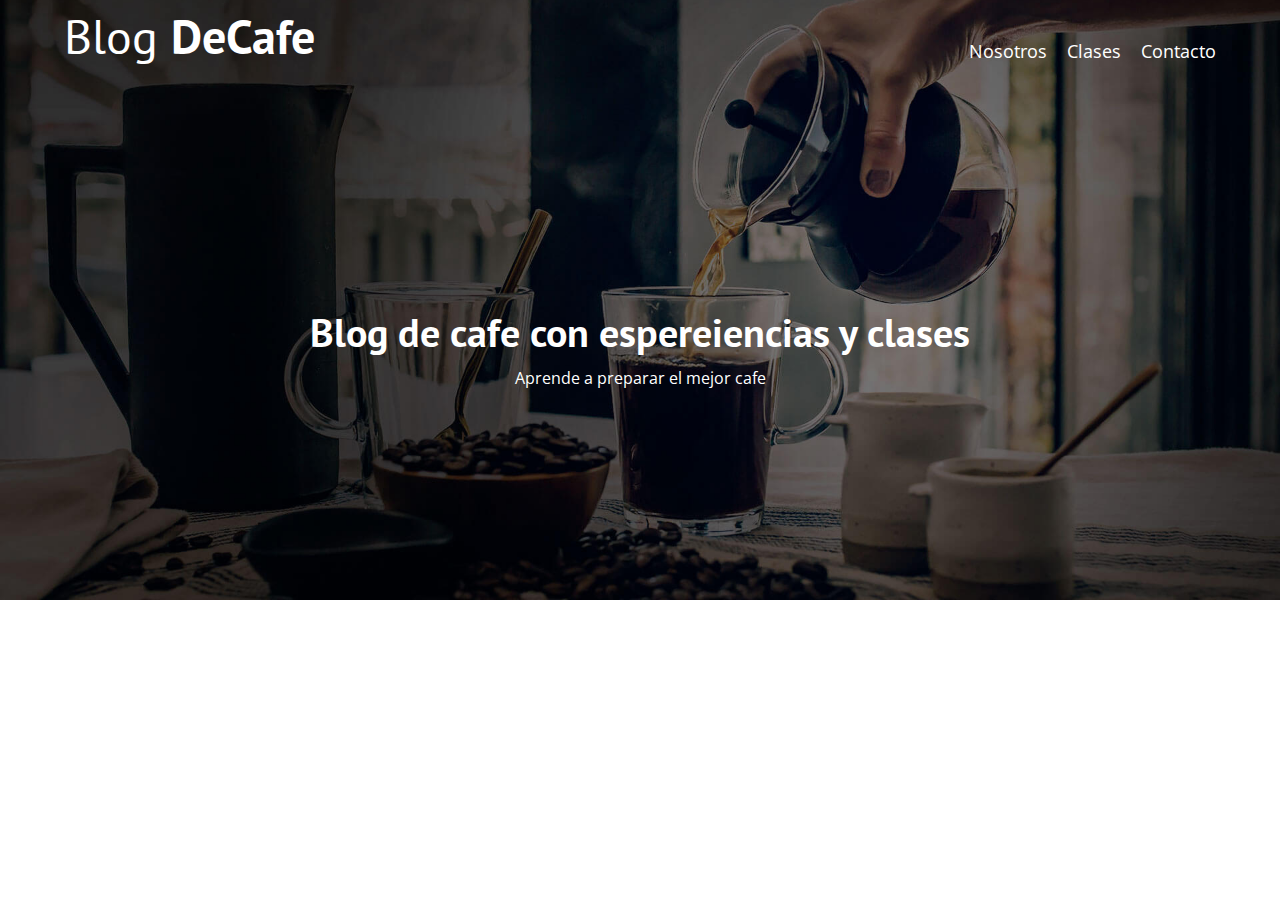
==== index.html @ 22472722 "cambios" ====
<!DOCTYPE html>
<html lang="en">
<head>
    <meta charset="UTF-8">
    <meta http-equiv="X-UA-Compatible" content="IE=edge">
    <meta name="viewport" content="width=device-width, initial-scale=1.0">
    <link rel="stylesheet" href="css/normalize.css">
    <link href="https://fonts.googleapis.com/css2?family=Open+Sans&family=PT+Sans:wght@400;700&display=swap" rel="stylesheet">
    <link rel="stylesheet" href="css/style.css">
    <title>BlogDeCafe</title>
</head>
<body>
    <header class="header">
        <div class="contenedor">
            <div class="barra">
                <a class="logo" href="index.html">
                    <h1 class="logo__nombre no-margin cetrar-texto">Blog <spam class="logo__bold">DeCafe</spam></h1>
                </a>
                <nav class="navegacion">
                    <a href="nosotros.html" class="navegacion__enlace">Nosotros</a>
                    <a href="clases.html" class="navegacion__enlace">Clases</a>
                    <a href="contacto.html" class="navegacion__enlace">Contacto</a>
                </nav>
            </div>
        </div>
        <div class="header__texto">
            <h2 class="no-margin">Blog de cafe con espereiencias y clases</h2>
            <p class="no-margin">Aprende a preparar el mejor cafe</p>
        </div>
    </header>
</body>
</html>
---- css/style.css ----
:root{
    --fuenteHeading: 'PT Sans', sans-serif;
    --fuenteParrafo: 'Open Sans', sans-serif;

    --colorPrimario: #784D3C;
    --blaco: #ffffff;
    --negro: #000000;

}
html{
    box-sizing: border-box;
    font-size: 62.5%;/* 1rem = 10px */

}
*, *:before, *:after{
    box-sizing: inherit;
}
body{
    font-family: var(--fuenteParrafo);
    font-size: 1.6rem;
    line-height: 2;
}
/*globales*/
.contenedor{
    max-width: 120rem;
    margin: 0 auto;
    width: 90%;
}
a{
    text-decoration: none;
}
h1, h2, h3, h4, h5, h6{
    font-family: var(--fuenteHeading);
    margin: 0;
    line-height: 1.5;
}
h1{
    font-size: 4.8rem;
}
h2{
    font-size: 4rem;
}
h3{
    font-size: 3.2rem;
}
h4{
    font-size: 2.8rem;
}
h5{
    font-size: 2.4rem;
}
h6{
    font-size: 2rem;
}
img{
    max-width: 100%;
}
/* utilidades */
 .no-margin{
    margin: 0;
}
.no-padding{
    padding: 0;
} 
.cetrar-texto{
    text-align: center;
}
.header{
    background-image: url(../img/banner.jpg);
    background-size: cover;
    background-repeat: no-repeat;
    background-position: center center;
    height: 60rem;
}
.header__texto{
    padding-top: 5rem;
    text-align: center;
    color: var(--blaco);
}
@media (min-width: 768px){
    .header__texto{
        margin-top: 15rem;
    }
}
@media (min-width: 768px){
    .barra{
        display: flex;
        justify-content: space-between;
        align-items: center;
    }
}
.logo{
    display: block;
    text-align: center;
    margin-bottom: 3rem;
    color: var(--blaco);
}
.logo__nombre{
    font-weight: 400;
}
.logo__bold{
    font-weight: 700;
}
@media (min-width: 768px){
    .navegacion{
        display: flex;
        gap: 2rem;
    }
}
.navegacion__enlace{
    display: block;
    text-align: center;
    font-size: 1.8rem;
    color: var(--blaco);
}
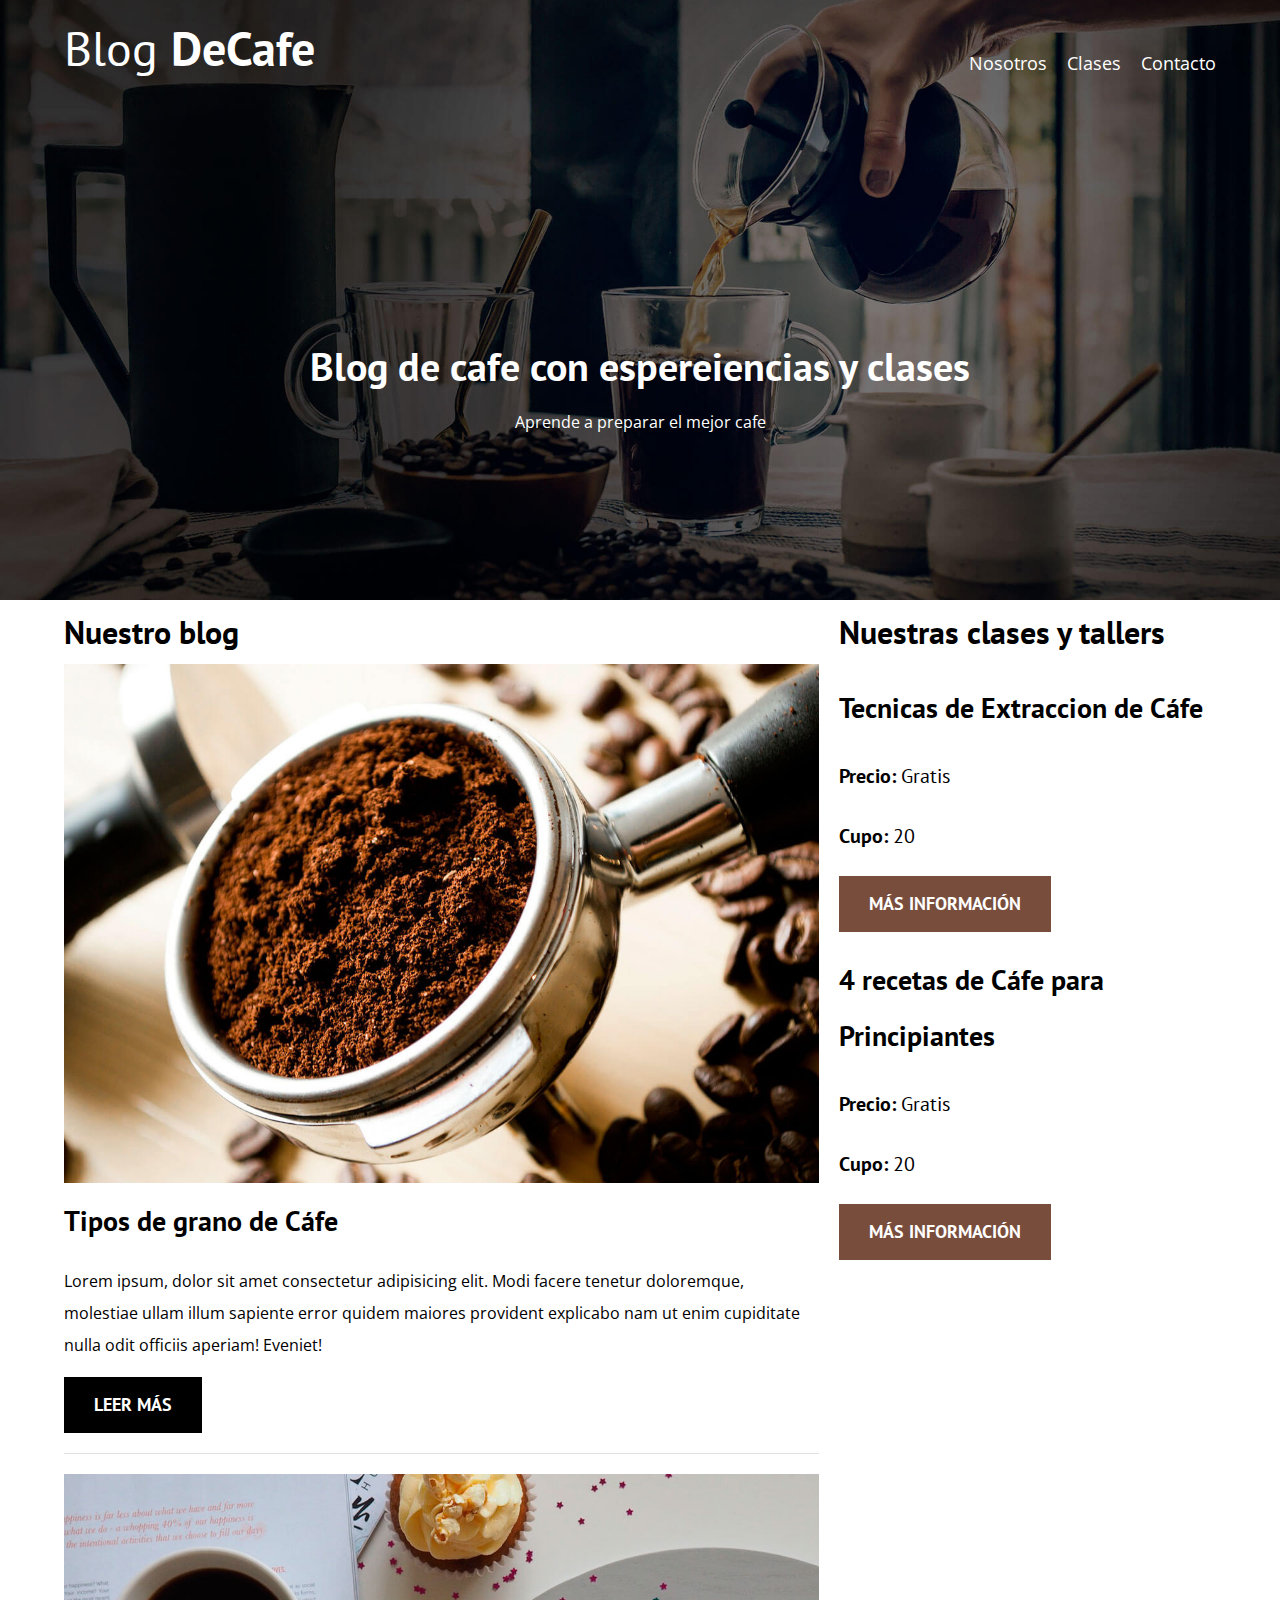
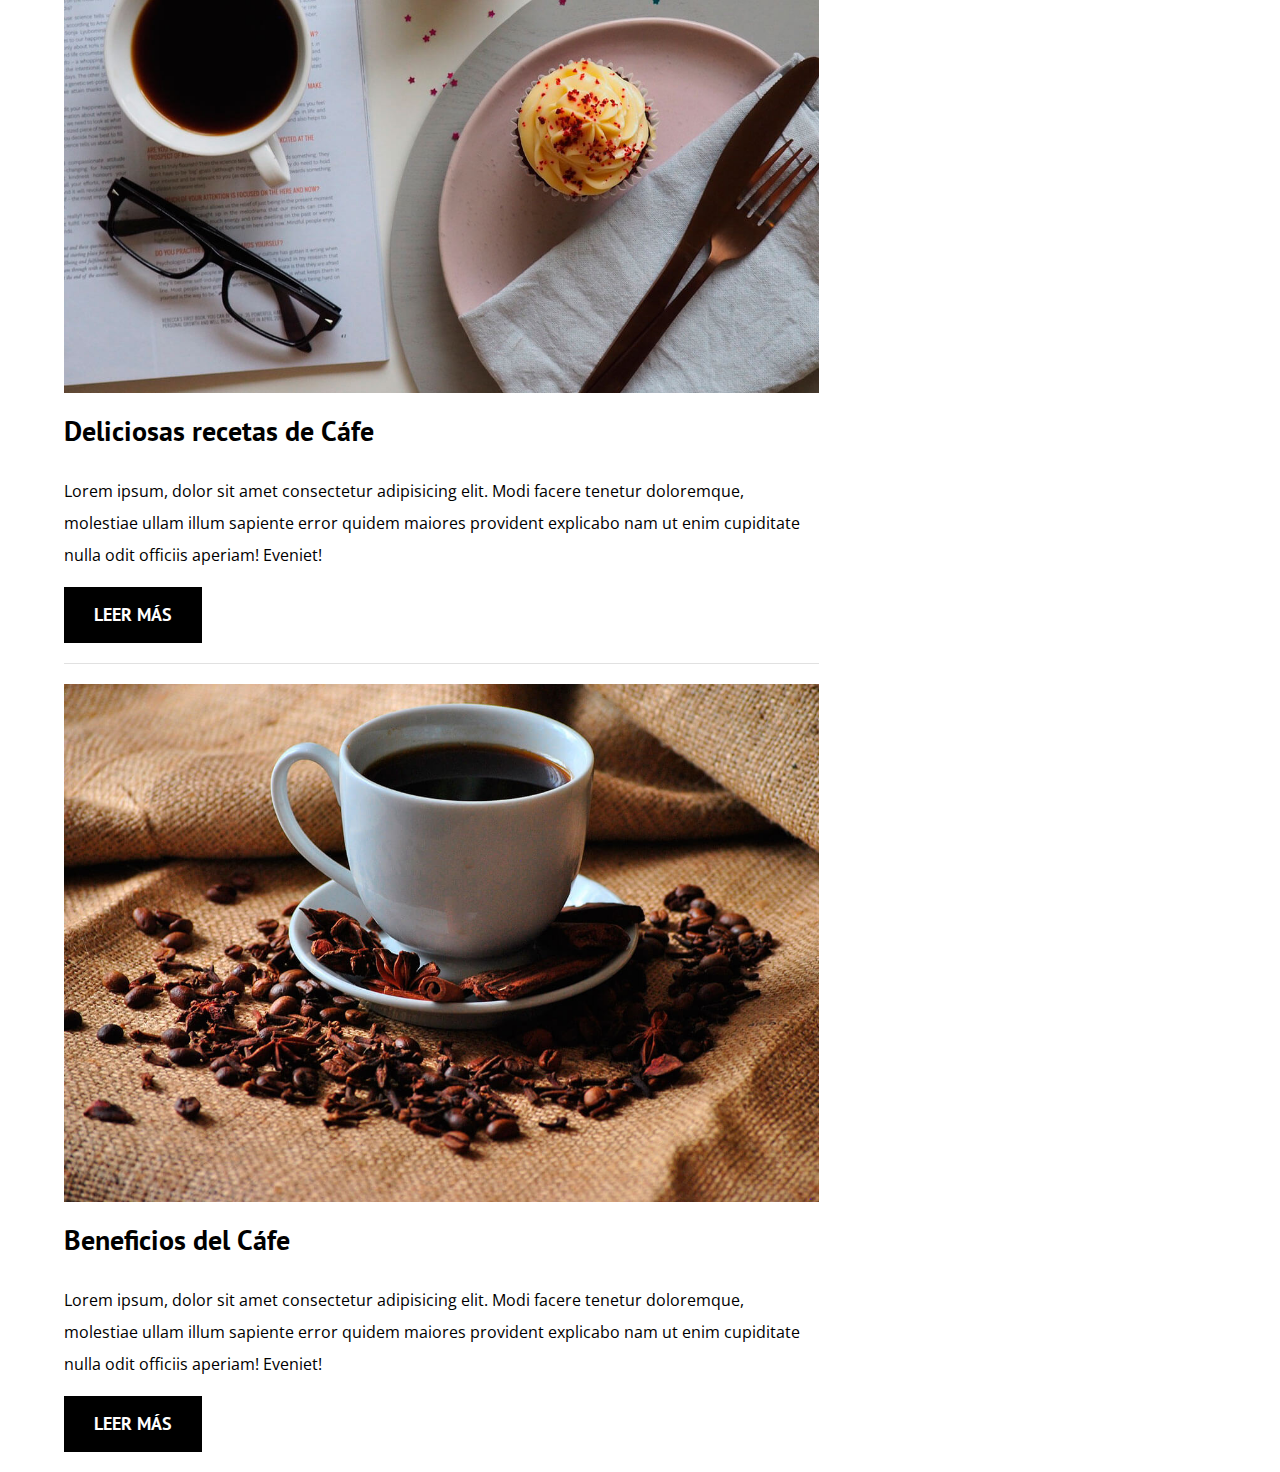
==== commit 166edc6b: "nuevo apartado" ====
--- a/index.html
+++ b/index.html
@@ -28,5 +28,75 @@
             <p class="no-margin">Aprende a preparar el mejor cafe</p>
         </div>
     </header>
+    <div class="contenedor contenido-principal">
+        <main class="blog">
+            <h3>Nuestro blog</h3>
+            <article class="entrada">
+                <div class="entrada__imagen">
+                    <img src="img/blog1.jpg" alt="imagen entrada blog">
+                </div>
+                <div class="entrada__contenido">
+                    <h4 class="no-margin">Tipos de grano de Cáfe</h4>
+                    <p>Lorem ipsum, dolor sit amet consectetur adipisicing elit. Modi facere 
+                        tenetur doloremque, molestiae ullam illum sapiente
+                         error quidem maiores provident explicabo nam ut 
+                        enim cupiditate nulla odit officiis aperiam! Eveniet!</p>
+                    <a href="entrada.html" class="boton boton--primario">Leer más</a>
+                </div>
+            </article>
+            <article class="entrada">
+                <div class="entrada__imagen">
+                    <img src="img/blog2.jpg" alt="imagen entrada blog">
+                </div>
+                <div class="entrada__contenido">
+                    <h4 class="no-margin">Deliciosas recetas de Cáfe</h4>
+                    <p>Lorem ipsum, dolor sit amet consectetur adipisicing elit. Modi facere 
+                        tenetur doloremque, molestiae ullam illum sapiente
+                         error quidem maiores provident explicabo nam ut 
+                        enim cupiditate nulla odit officiis aperiam! Eveniet!</p>
+                    <a href="entrada.html" class="boton boton--primario">Leer más</a>
+                </div>
+            </article>
+            <article class="entrada">
+                <div class="entrada__imagen">
+                    <img src="img/blog3.jpg" alt="imagen entrada blog">
+                </div>
+                <div class="entrada__contenido">
+                    <h4 class="no-margin">Beneficios del Cáfe</h4>
+                    <p>Lorem ipsum, dolor sit amet consectetur adipisicing elit. Modi facere 
+                        tenetur doloremque, molestiae ullam illum sapiente
+                         error quidem maiores provident explicabo nam ut 
+                        enim cupiditate nulla odit officiis aperiam! Eveniet!</p>
+                    <a href="entrada.html" class="boton boton--primario">Leer más</a>
+                </div>
+            </article>
+        </main>
+        <aside class="sidebar">
+            <h3>Nuestras clases y tallers</h3>
+              <ul class="cursos no-padding">
+                <li calass="winget-curso">
+                    <h4 class="no-margin">Tecnicas de Extraccion de Cáfe</h4>
+                    <p class="winget-curso__lable">Precio: 
+                        <spam class="winget-curso__info">Gratis</spam> 
+                    </p>
+                    <p class="winget-curso__lable">Cupo: 
+                        <spam class="winget-curso__info">20</spam> 
+                    </p>
+                    <a href="entrada.html" class="boton boton--secundario">Más información</a>
+                </li>
+
+                <li calass="winget-curso">
+                    <h4 class="no-margin">4 recetas de Cáfe para Principiantes</h4>
+                    <p class="winget-curso__lable">Precio: 
+                        <spam class="winget-curso__info">Gratis</spam> 
+                    </p>
+                    <p class="winget-curso__lable">Cupo: 
+                        <spam class="winget-curso__info">20</spam> 
+                    </p>
+                    <a href="entrada.html" class="boton boton--secundario">Más información</a>
+                </li>
+              </ul>
+        </aside>
+    </div>
 </body>
 </html>--- a/css/style.css
+++ b/css/style.css
@@ -3,6 +3,7 @@
     --fuenteParrafo: 'Open Sans', sans-serif;
 
     --colorPrimario: #784D3C;
+    --gris: #e1e1e1;
     --blaco: #ffffff;
     --negro: #000000;
 
@@ -32,7 +33,8 @@
 h1, h2, h3, h4, h5, h6{
     font-family: var(--fuenteHeading);
     margin: 0;
-    line-height: 1.5;
+    line-height: 2;
+
 }
 h1{
     font-size: 4.8rem;
@@ -113,3 +115,62 @@
     font-size: 1.8rem;
     color: var(--blaco);
 }
+@media (min-width: 768px){
+    .contenido-principal{
+        display: grid;
+        grid-template-columns: 2fr 1fr;
+        column-gap: 2rem;
+    }
+}
+.entrada{
+    border-bottom: 1px solid var(--gris);
+    margin-bottom:  2rem;  
+}
+/*seleccion a la ultima entrada y le quita border para que no se repita en el pie de la pagina*/
+.entrada:last-of-type{
+    border: none;
+    margin-bottom: 0;
+}
+.boton{
+    display: block;
+    font-family: var(--fuenteHeading);
+    color: var(--blaco);
+    text-align: center;
+    padding: 1rem 3rem;
+    font-size: 1.8rem;
+    text-transform: uppercase;
+    font-weight: 700;
+    margin-bottom: 2rem;
+}
+@media (min-width: 768px){
+    .boton{
+        display: inline-block;
+    }
+}
+.boton--primario{
+    background-color: var(--negro);
+}
+.boton--secundario{
+    background-color: var(--colorPrimario);
+}
+.cursos{
+    list-style: none;
+}
+.winget-curso__lable{
+    font-family: var(--fuenteHeading);
+    font-weight: bold;
+}
+.winget-curso__info{
+    font-weight: normal;
+}
+.winget-curso{
+    border-bottom: 1px solid var(--gris);
+    margin-bottom: 2rem;
+}
+.winget-curso:last-of-type{
+    border: none;
+    margin-bottom: 0;
+}
+.winget-curso__lable,.winget-curso__info{
+    font-size: 2rem;
+}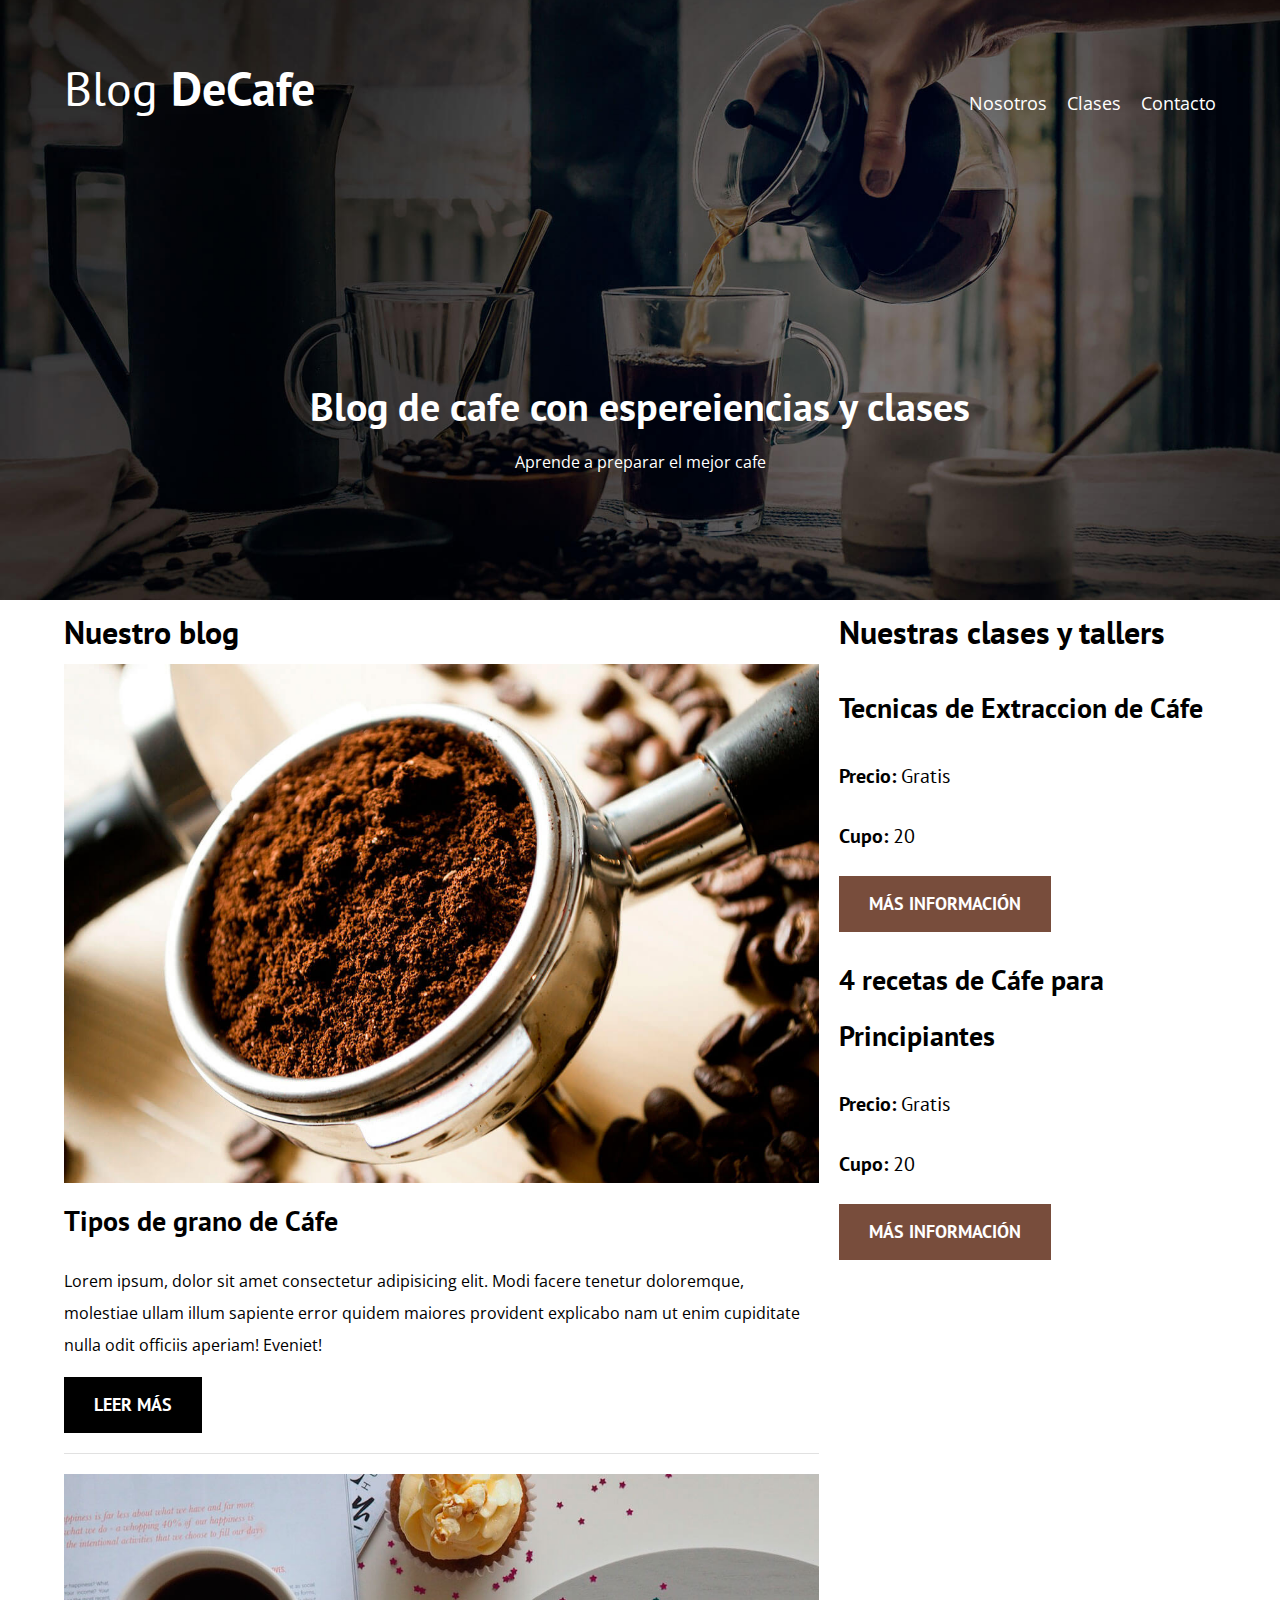
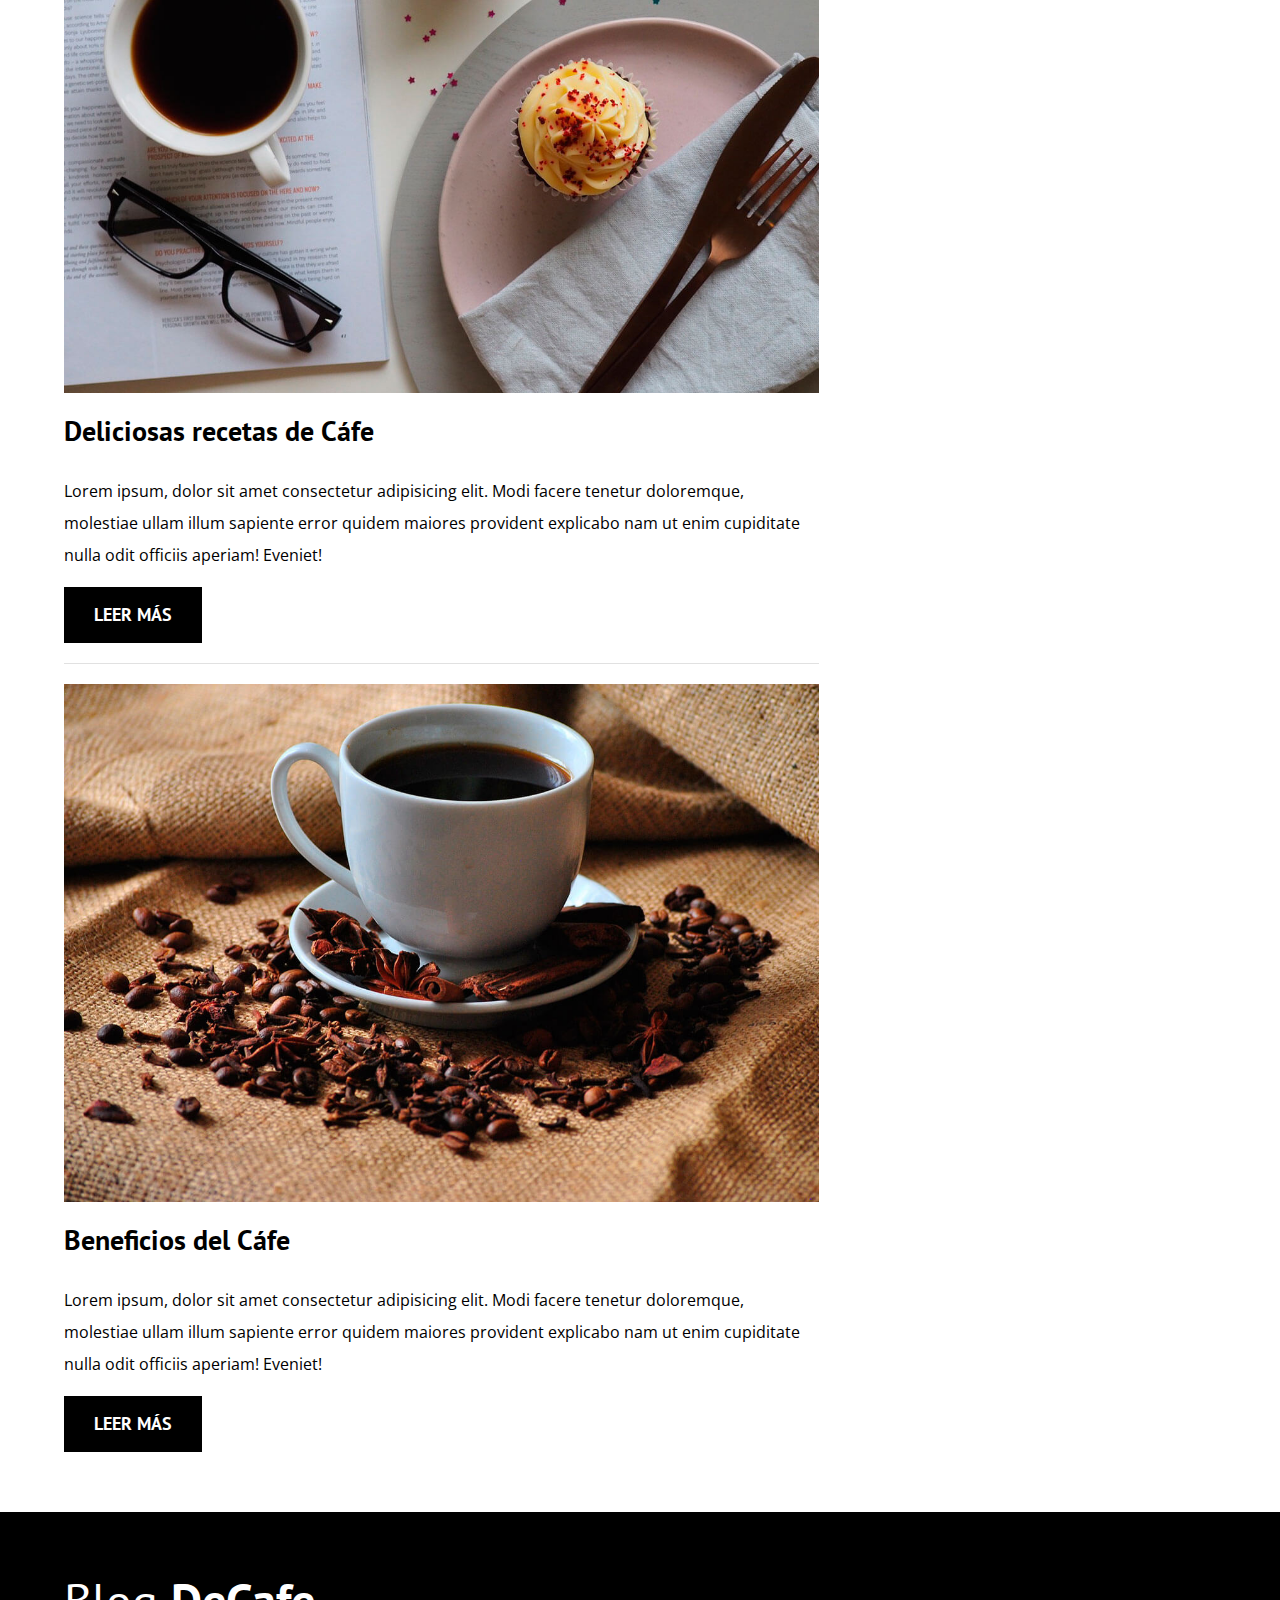
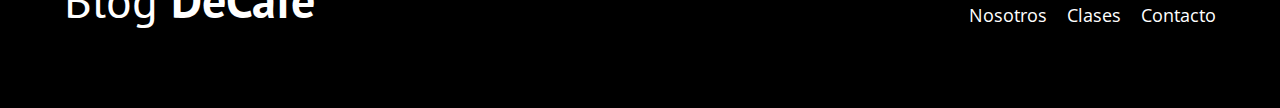
==== commit eb2810bc: "nuvas paginas" ====
--- a/index.html
+++ b/index.html
@@ -98,5 +98,19 @@
               </ul>
         </aside>
     </div>
+    <footer class="footer">
+        <div class="contenedor">
+            <div class="barra">
+                <a class="logo" href="index.html">
+                    <h1 class="logo__nombre no-margin cetrar-texto">Blog <spam class="logo__bold">DeCafe</spam></h1>
+                </a>
+                <nav class="navegacion">
+                    <a href="nosotros.html" class="navegacion__enlace">Nosotros</a>
+                    <a href="clases.html" class="navegacion__enlace">Clases</a>
+                    <a href="contacto.html" class="navegacion__enlace">Contacto</a>
+                </nav>
+            </div>
+        </div>
+    </footer>
 </body>
 </html>--- a/css/style.css
+++ b/css/style.css
@@ -26,6 +26,8 @@
     max-width: 120rem;
     margin: 0 auto;
     width: 90%;
+    /* algo nuevo de cc3 min hace lo mismo que lo de arriba*/
+    width: min(90%, 120rem);
 }
 a{
     text-decoration: none;
@@ -84,6 +86,9 @@
         margin-top: 15rem;
     }
 }
+.barra{
+    padding-top: 4rem;
+}
 @media (min-width: 768px){
     .barra{
         display: flex;
@@ -156,11 +161,11 @@
 .cursos{
     list-style: none;
 }
-.winget-curso__lable{
+.winget-curso__lable,.curso__lable{
     font-family: var(--fuenteHeading);
     font-weight: bold;
 }
-.winget-curso__info{
+.winget-curso__info,.curso__info{
     font-weight: normal;
 }
 .winget-curso{
@@ -171,6 +176,49 @@
     border: none;
     margin-bottom: 0;
 }
-.winget-curso__lable,.winget-curso__info{
+.winget-curso__lable,.winget-curso__info,.curso__lable,.curso__info{
     font-size: 2rem;
-}+}
+.footer{
+    background-color: var(--negro);
+    padding-bottom: 3rem;
+    margin-top: 4rem;
+}
+/**Sobre Nosotros**/
+@media (min-width: 768px){
+    .sobre-nosotros{
+        display: grid;
+        grid-template-columns: repeat(2, 1fr);
+        column-gap: 2rem;
+    }
+}
+.centrar-texto{
+    text-align: center;
+}
+.curso{
+    padding: 3rem 0;
+    border-bottom: 2px solid var(--gris);
+}
+@media (min-width: 768px){
+    .curso{
+        display: grid;
+        grid-template-columns: 1fr 2fr;
+        column-gap: 2rem;
+    }
+}
+.curso:last-of-type{
+    border: none;
+}
+/*esto esta arriba en los winget
+.curso__lable{
+    font-family: var(--fuenteHeading);
+    font-weight: bold;
+}
+.curso__info{
+    font-weight: normal;
+}
+
+.curso__lable,.curso__info{
+    font-size: 2rem;
+}
+*/
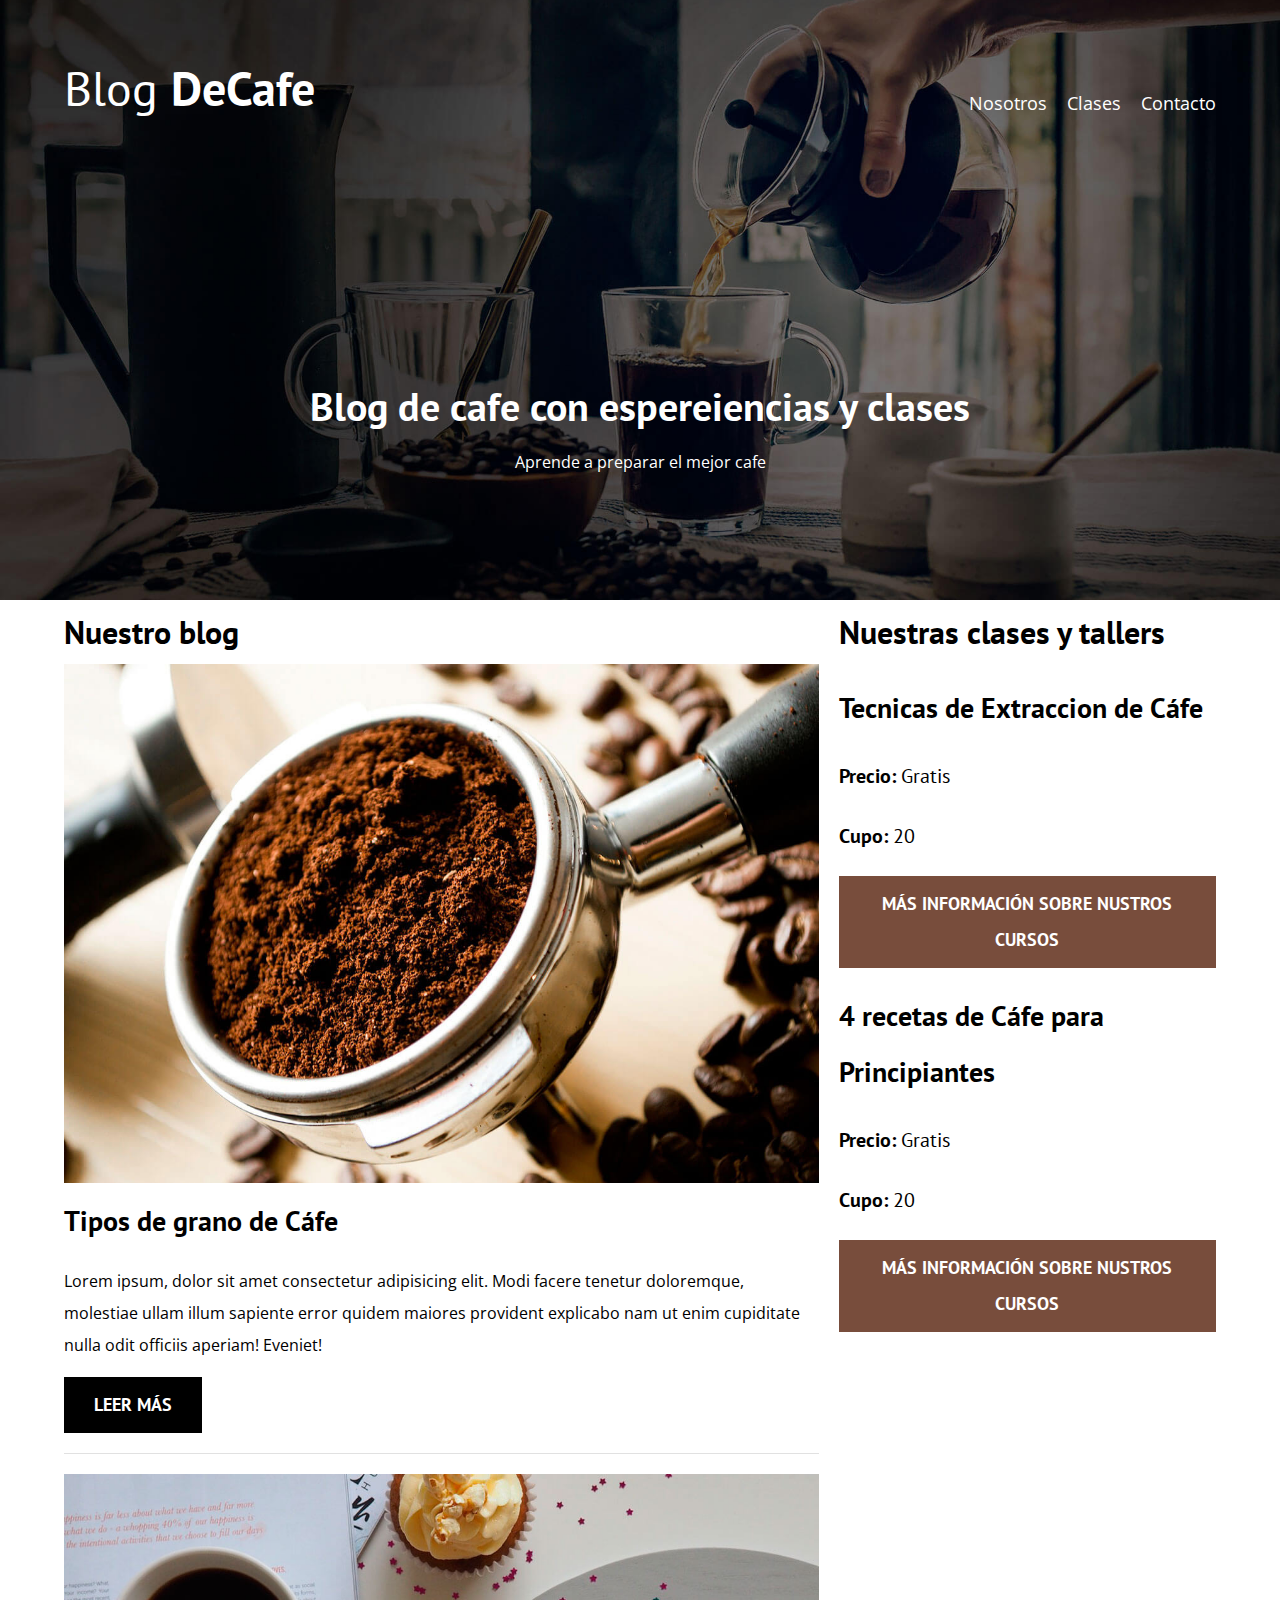
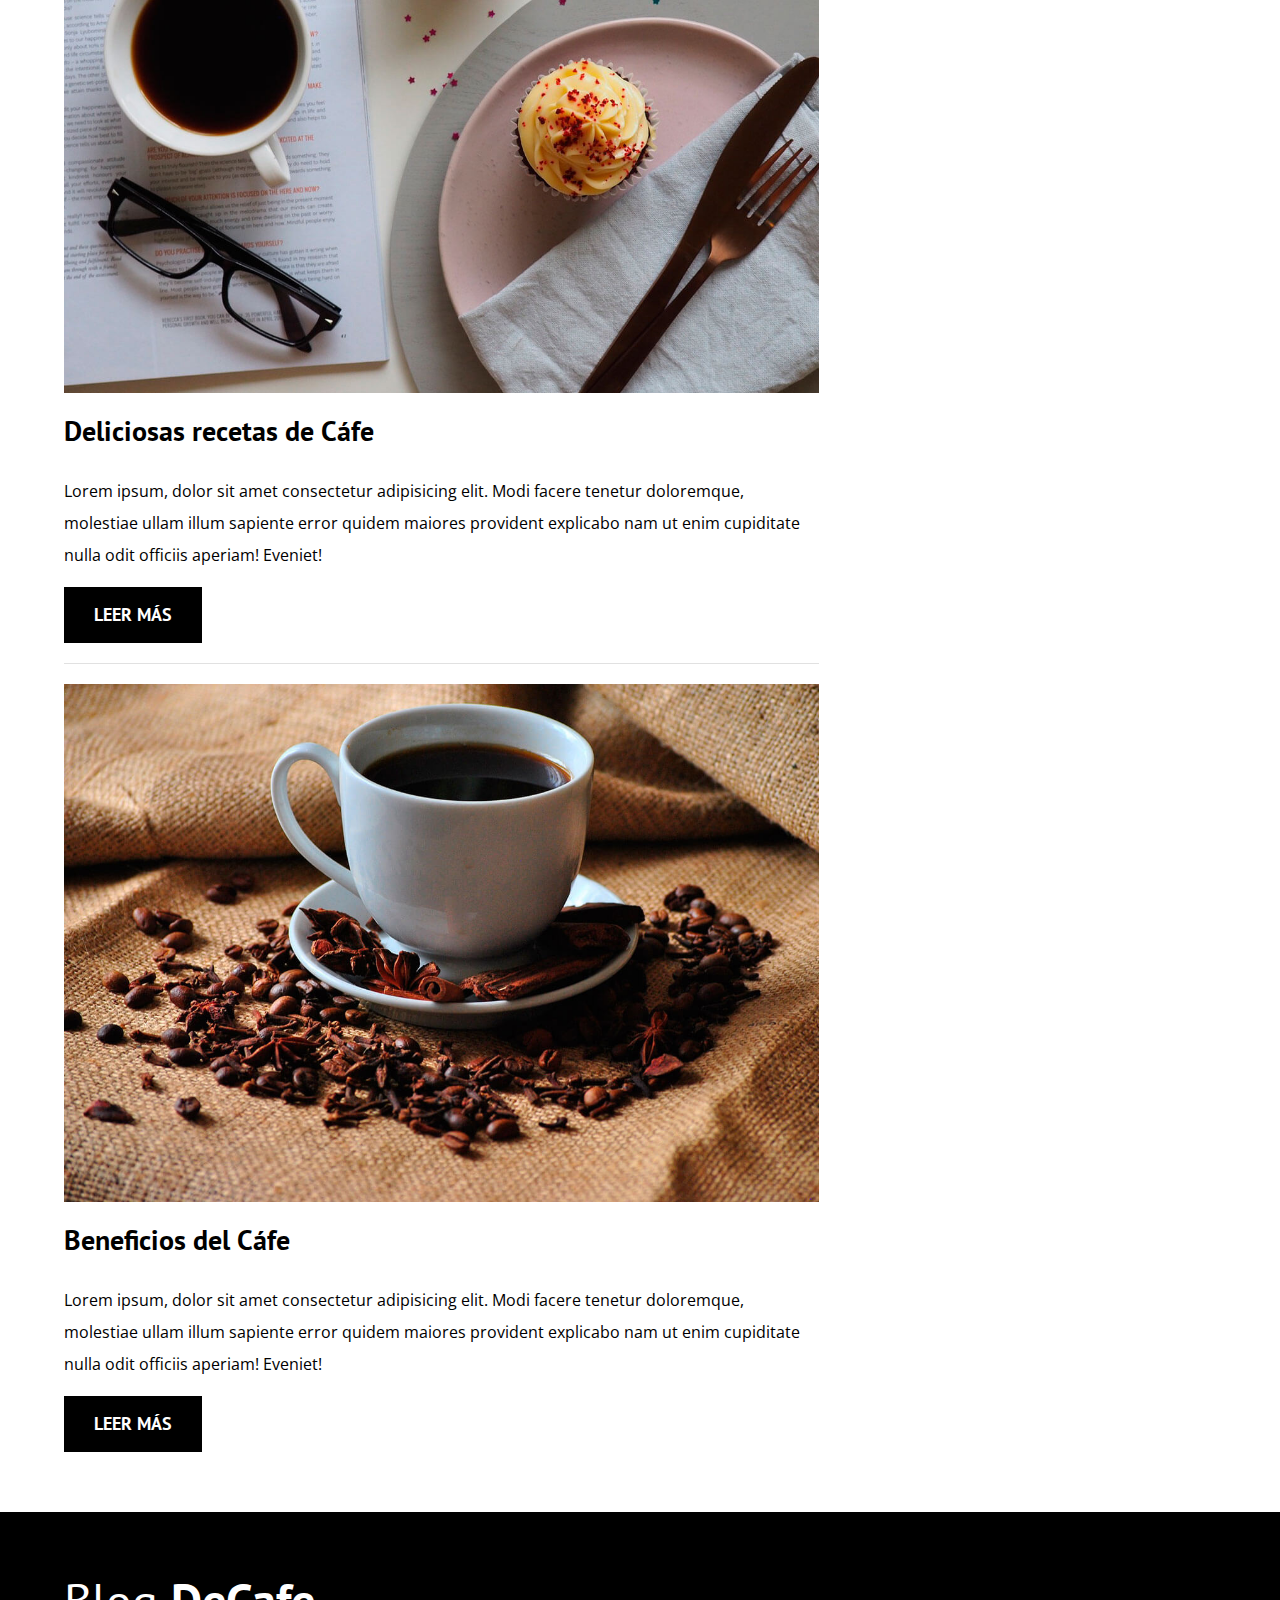
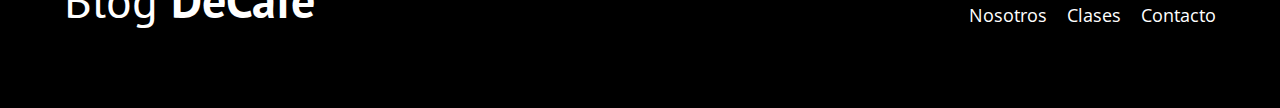
==== commit 46dded34: "finalizacion" ====
--- a/index.html
+++ b/index.html
@@ -4,10 +4,20 @@
     <meta charset="UTF-8">
     <meta http-equiv="X-UA-Compatible" content="IE=edge">
     <meta name="viewport" content="width=device-width, initial-scale=1.0">
+    <meta name="description" content="Blog de cafe con espereiencias y clases">
+    <title>BlogDeCafe</title>
+    <!--  Preferch  -->
+    <link rel="Preferch" href="nosotros.html" as="document">
+    <!--    Preload -->
+    <link rel¨="preload" herf="css/normalize.css" as="style">
     <link rel="stylesheet" href="css/normalize.css">
+    <link rel¨="preload" herf="css/style.css" as="style">
+    <link rel="stylesheet" href="css/style.css">
+    <link rel¨="preload" herf="https://fonts.googleapis.com/css2?family=Open+Sans&family=PT+Sans:wght@400;700&display=swap" 
+    crossorigin="crossorigin" as="font">
     <link href="https://fonts.googleapis.com/css2?family=Open+Sans&family=PT+Sans:wght@400;700&display=swap" rel="stylesheet">
-    <link rel="stylesheet" href="css/style.css">
-    <title>BlogDeCafe</title>
+    <link rel="preload" href="img/blog1.jpg" as="image">
+
 </head>
 <body>
     <header class="header">
@@ -33,7 +43,10 @@
             <h3>Nuestro blog</h3>
             <article class="entrada">
                 <div class="entrada__imagen">
-                    <img src="img/blog1.jpg" alt="imagen entrada blog">
+                    <picture>
+                        <source loading="lazy" srcset="img/blog1.webp" type="imagen/webp">
+                        <img src="img/blog1.jpg" alt="imagen entrada blog" loading="lazy">
+                    </picture>
                 </div>
                 <div class="entrada__contenido">
                     <h4 class="no-margin">Tipos de grano de Cáfe</h4>
@@ -46,7 +59,10 @@
             </article>
             <article class="entrada">
                 <div class="entrada__imagen">
-                    <img src="img/blog2.jpg" alt="imagen entrada blog">
+                    <picture>
+                        <source  loading="lazy" srcset="img/blog2.webp" type="imagen/webp">
+                        <img src="img/blog2.jpg" alt="imagen entrada blog" loading="lazy">
+                    </picture>
                 </div>
                 <div class="entrada__contenido">
                     <h4 class="no-margin">Deliciosas recetas de Cáfe</h4>
@@ -59,7 +75,10 @@
             </article>
             <article class="entrada">
                 <div class="entrada__imagen">
-                    <img src="img/blog3.jpg" alt="imagen entrada blog">
+                    <picture>
+                        <source loading="lazy" srcset="img/blog3.webp" type="imagen/webp">
+                        <img src="img/blog3.jpg" alt="imagen entrada blog" loading="lazy">
+                    </picture>
                 </div>
                 <div class="entrada__contenido">
                     <h4 class="no-margin">Beneficios del Cáfe</h4>
@@ -82,7 +101,7 @@
                     <p class="winget-curso__lable">Cupo: 
                         <spam class="winget-curso__info">20</spam> 
                     </p>
-                    <a href="entrada.html" class="boton boton--secundario">Más información</a>
+                    <a href="entrada.html" class="boton boton--secundario">Más información sobre nustros cursos</a>
                 </li>
 
                 <li calass="winget-curso">
@@ -93,7 +112,7 @@
                     <p class="winget-curso__lable">Cupo: 
                         <spam class="winget-curso__info">20</spam> 
                     </p>
-                    <a href="entrada.html" class="boton boton--secundario">Más información</a>
+                    <a href="entrada.html" class="boton boton--secundario">Más información sobre nustros cursos</a>
                 </li>
               </ul>
         </aside>
@@ -112,5 +131,6 @@
             </div>
         </div>
     </footer>
+    <script src="js/modernizr.js"></script>
 </body>
 </html>--- a/css/style.css
+++ b/css/style.css
@@ -69,8 +69,14 @@
 .cetrar-texto{
     text-align: center;
 }
+.webp, .header{
+    background-image: url(../img/banner.jpg);
+}
+.no-webp, .header{
+    background-image: url(../img/banner.jpg);
+}
 .header{
-    background-image: url(../img/banner.jpg);
+    
     background-size: cover;
     background-repeat: no-repeat;
     background-position: center center;
@@ -146,11 +152,15 @@
     text-transform: uppercase;
     font-weight: 700;
     margin-bottom: 2rem;
+    border: none;
 }
 @media (min-width: 768px){
     .boton{
         display: inline-block;
     }
+}
+.boton:hover{
+    cursor: pointer;
 }
 .boton--primario{
     background-color: var(--negro);
@@ -222,3 +232,32 @@
     font-size: 2rem;
 }
 */
+/** contacto **/
+.contacto-bg{
+    background-image: url(../img/contacto.jpg);
+    height: 40rem;
+    background-size: cover;
+    background-repeat: no-repeat;
+}
+.formulario{
+    background-color: var(--blaco);
+    margin: -5rem auto 0 auto;
+    width: 95%;
+    padding: 5rem;
+}
+.campo{
+    display: flex;
+    margin-bottom: 2rem;
+}
+.campo__label{
+    flex: 0 0 9px;
+    text-align: right;
+    padding-right: 2rem;
+}
+.campo__field{
+    flex: 1;
+    border: 1px solid var(--gris);
+}
+.campo__field--textarea{
+    height: 20rem;
+}
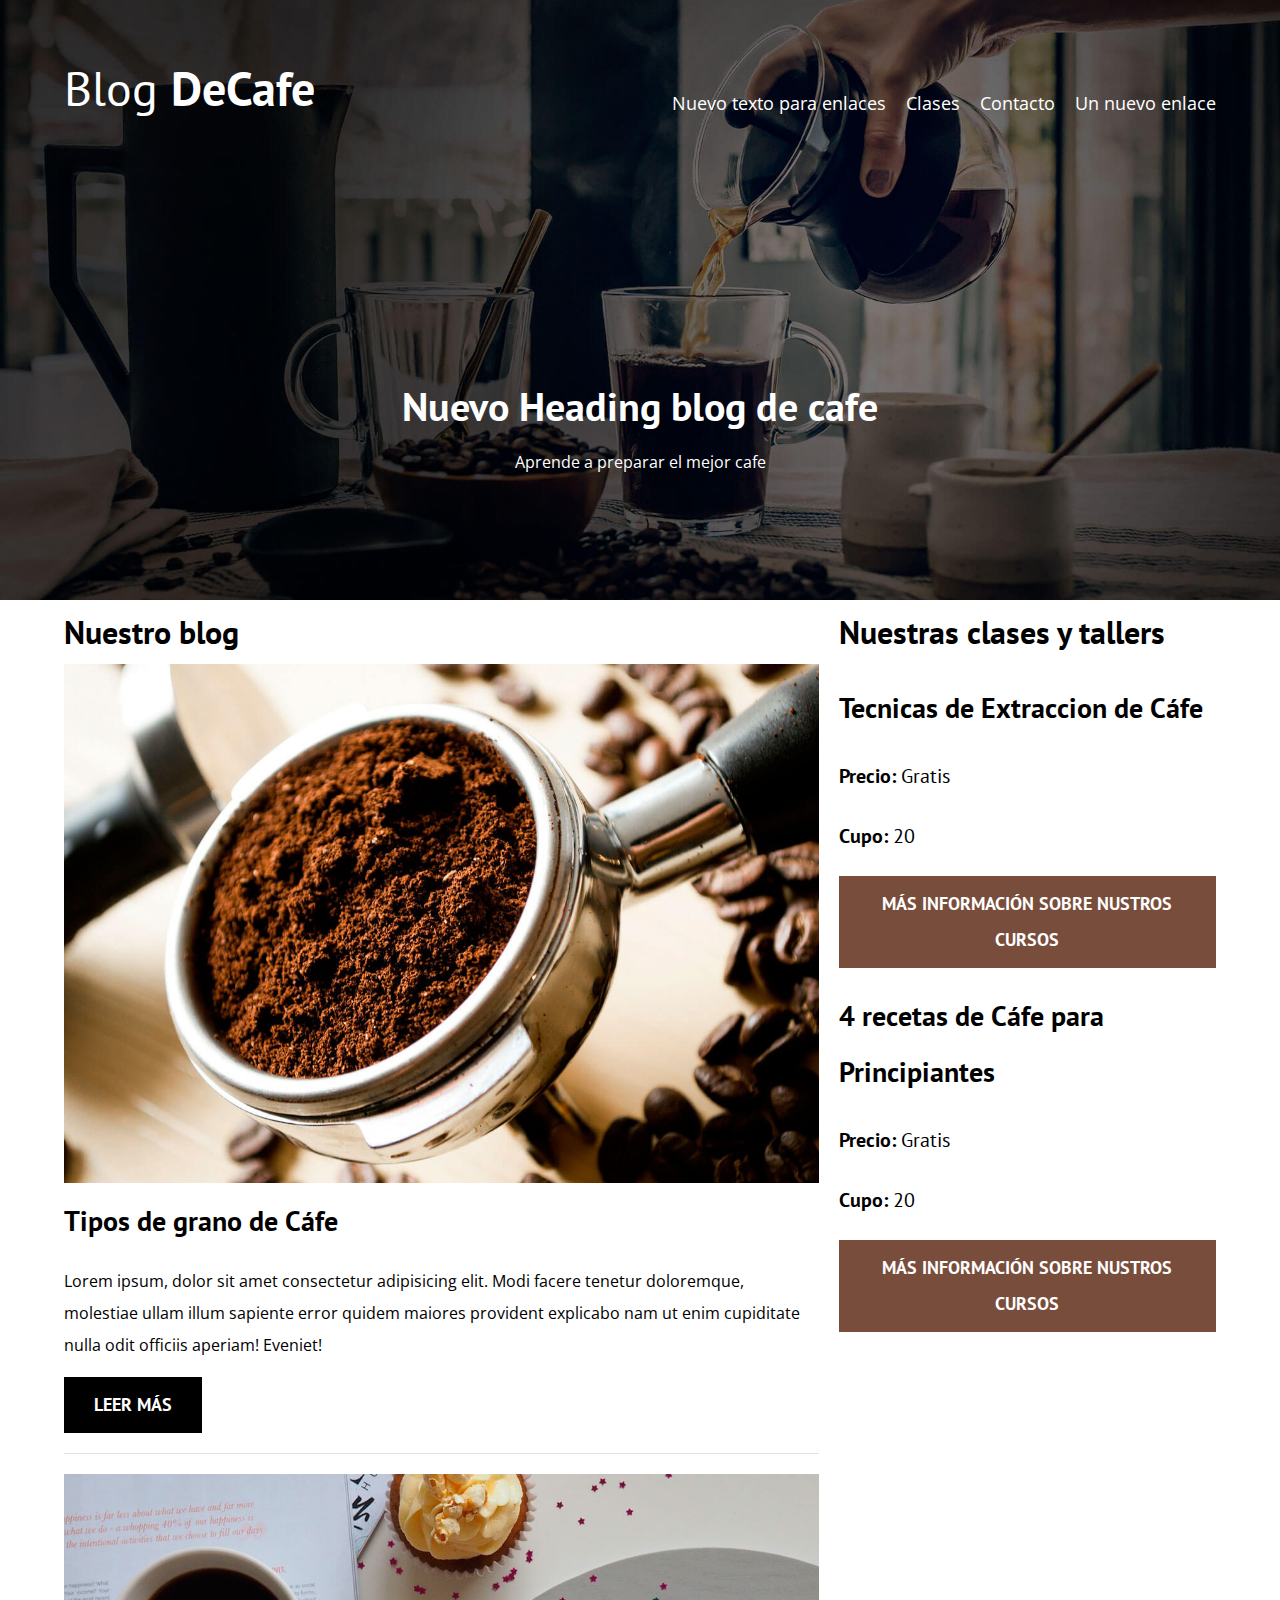
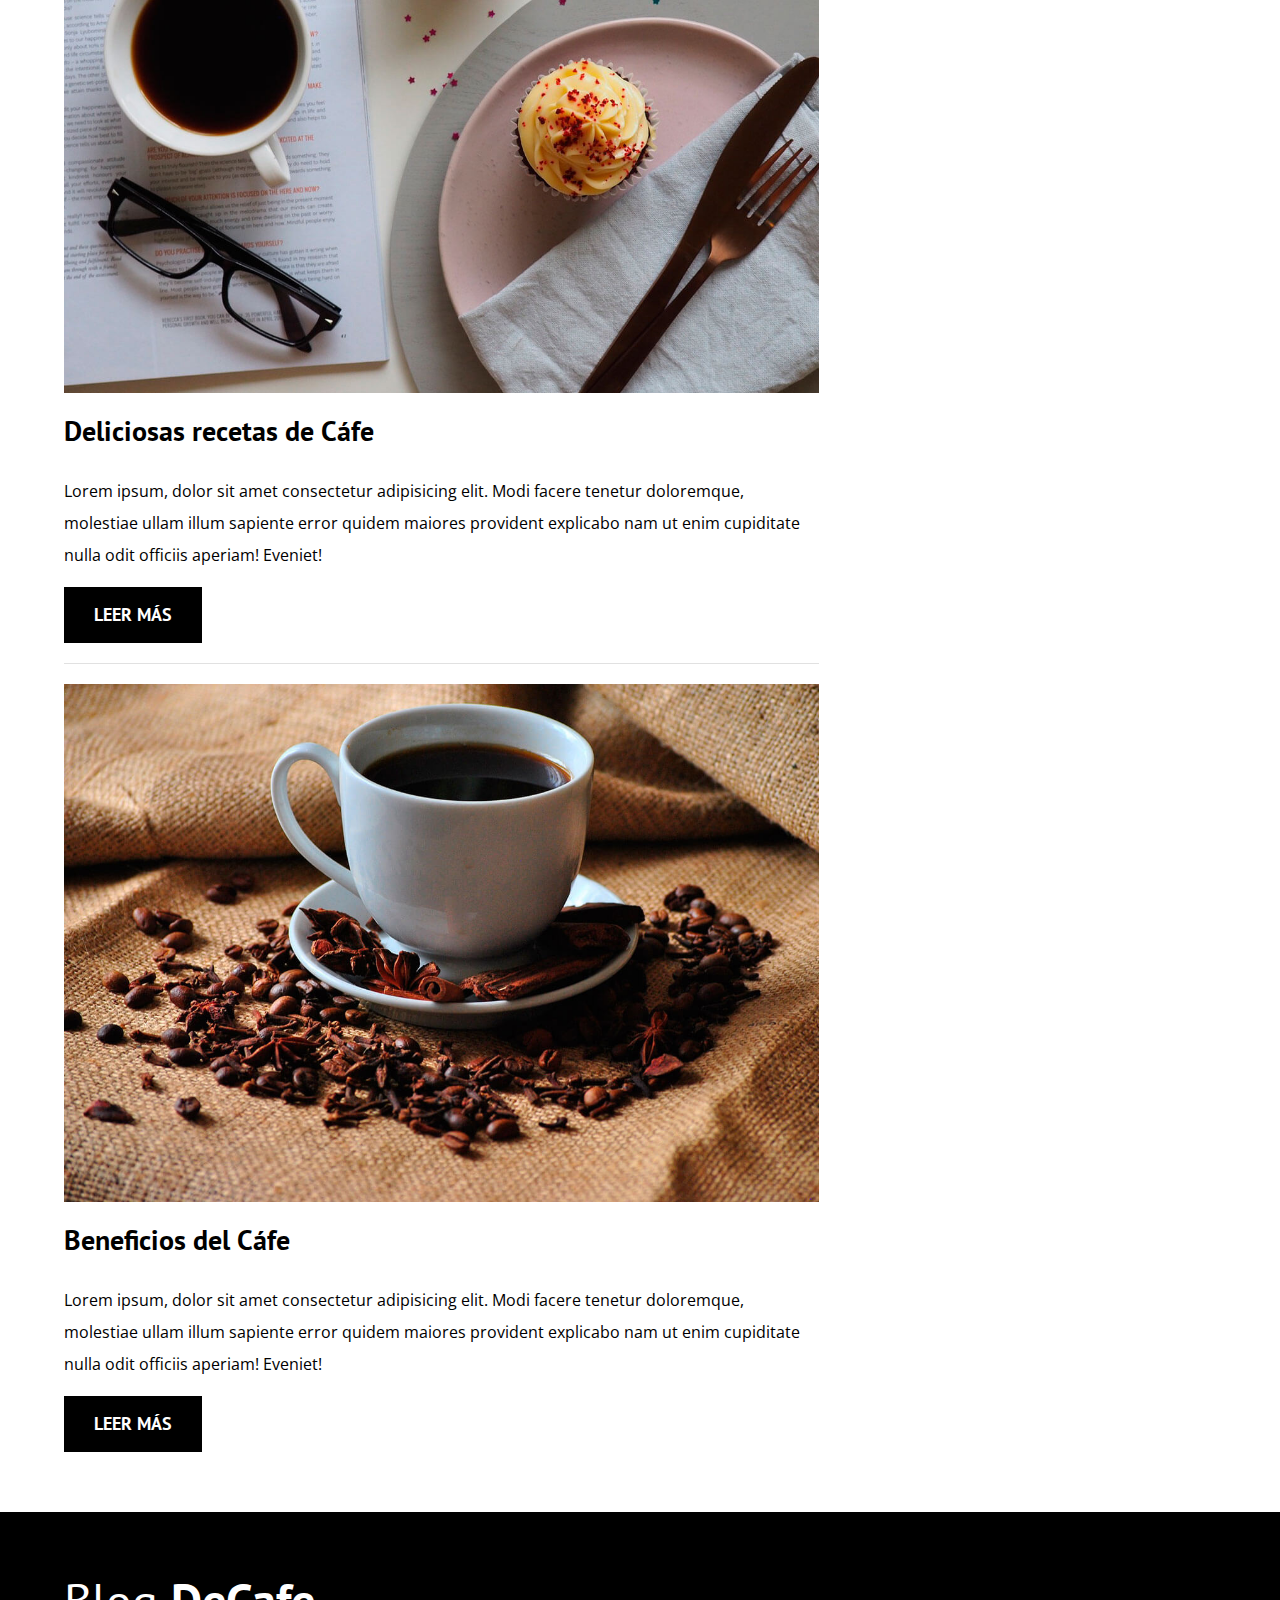
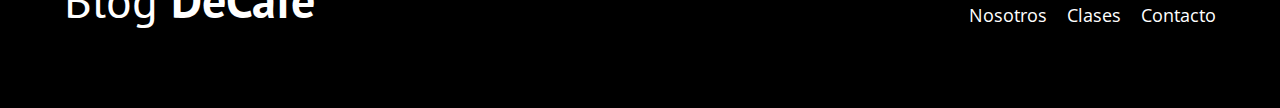
==== commit d10e93b9: "adiciones js" ====
--- a/index.html
+++ b/index.html
@@ -34,7 +34,7 @@
             </div>
         </div>
         <div class="header__texto">
-            <h2 class="no-margin">Blog de cafe con espereiencias y clases</h2>
+            <h2 id="heading" class="no-margin">Blog de cafe con espereiencias y clases</h2>
             <p class="no-margin">Aprende a preparar el mejor cafe</p>
         </div>
     </header>
@@ -132,5 +132,6 @@
         </div>
     </footer>
     <script src="js/modernizr.js"></script>
+    <script src="js/scripts.js"></script>
 </body>
 </html>